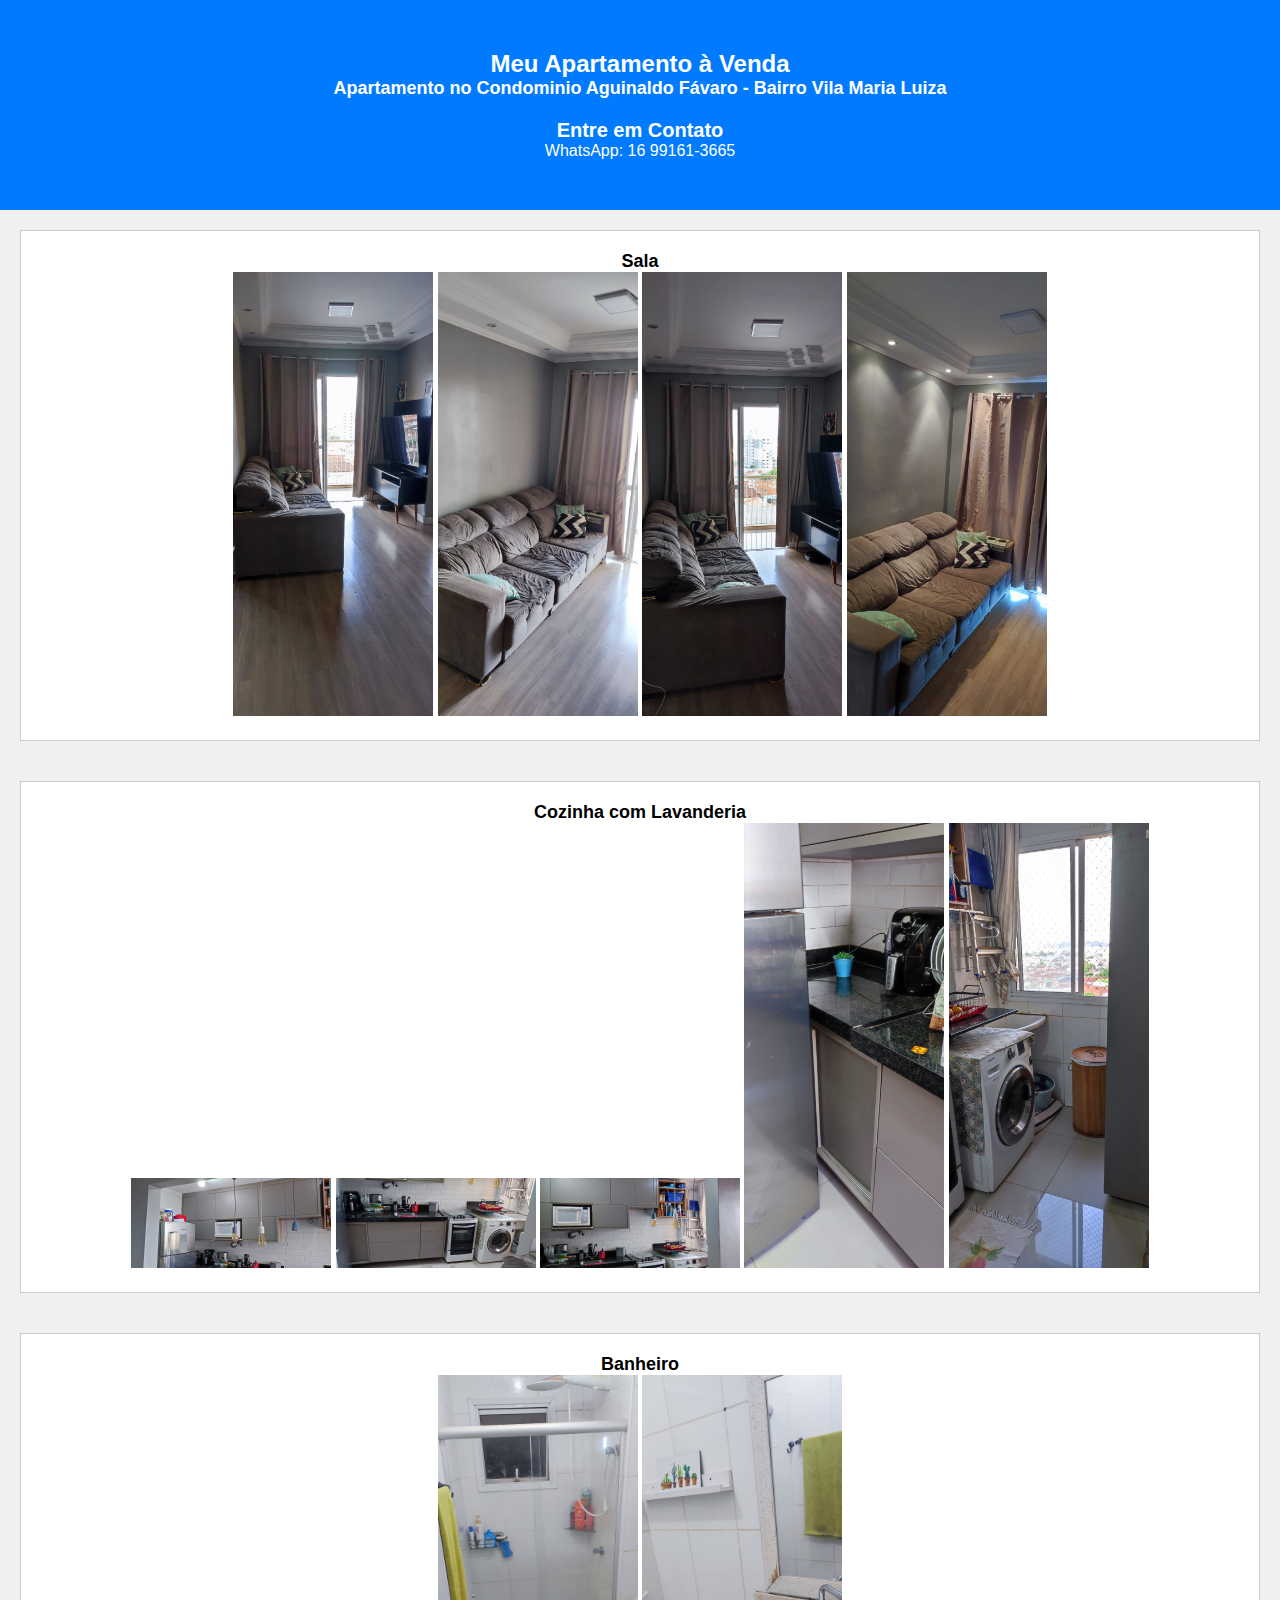
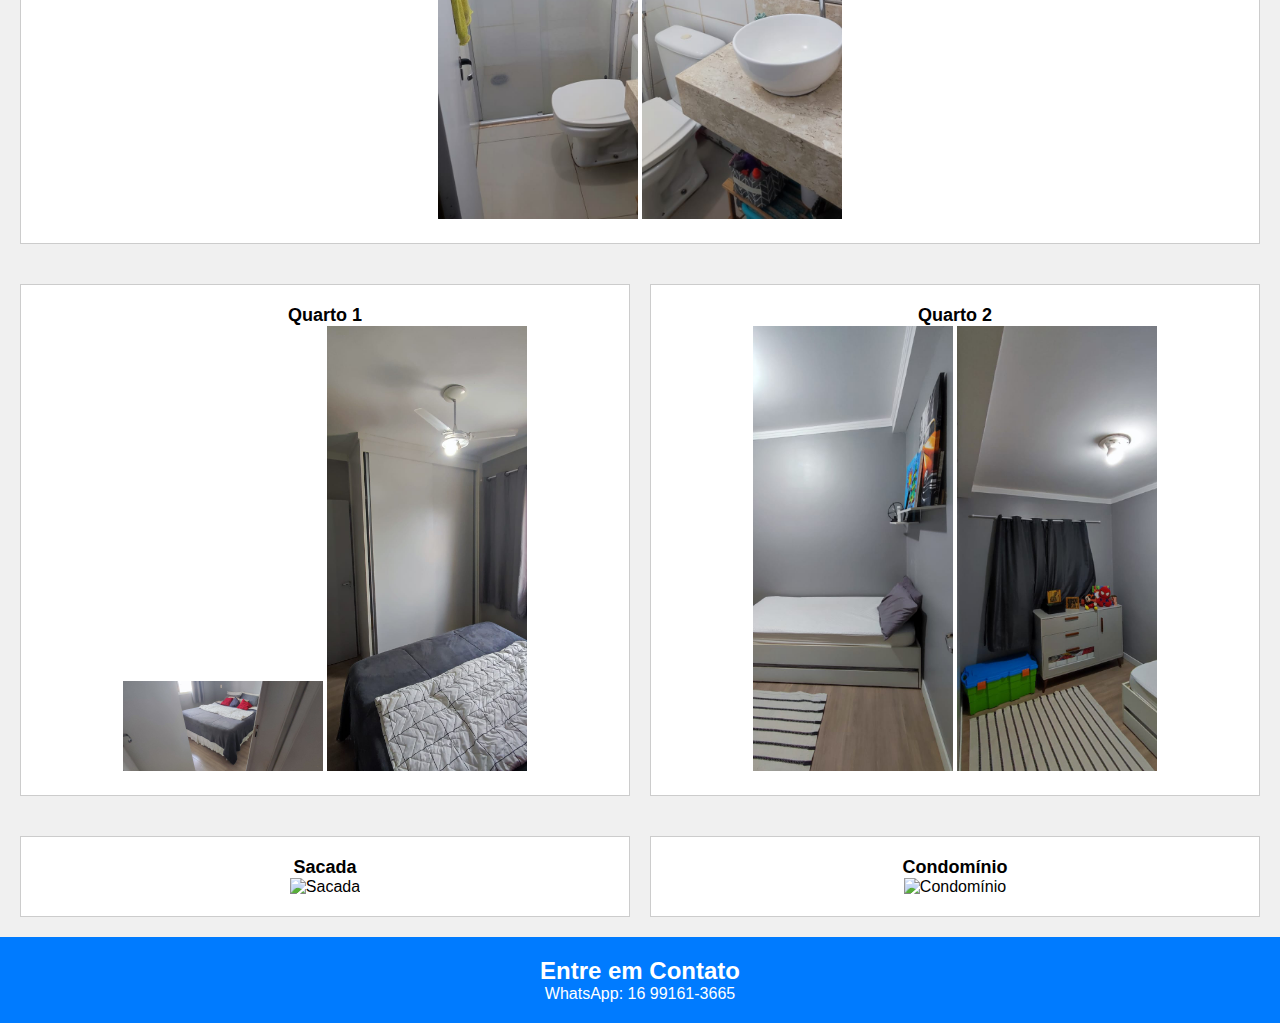
==== ape/vendendomeuape.html @ 802c03e7 "Add files via upload" ====
<!DOCTYPE html>
<html lang="en">
<head>
    <meta charset="UTF-8">
    <meta name="viewport" content="width=device-width, initial-scale=1.0">
    <link rel="stylesheet" href="css/style.css">
    <script src="js/script.js" defer></script>
    <title>Vendendo Meu Apê</title>
</head>
<body>
    <header>
        <h1>Meu Apartamento à Venda</h1>
        <h2>Apartamento no Condominio Aguinaldo Fávaro - Bairro Vila Maria Luiza</h2>
        <h3>Entre em Contato</h3>
        <p>WhatsApp: <a href="https://wa.me/16991613665">16 99161-3665</a></p>
    </header>

    <section class="room-photos">
        <div class="room">
            <h2>Sala</h2>
            <img src="img/sala1.jpg" alt="Sala1" class="enlarge">
            <img src="img/sala2.jpg" alt="Sala2" class="enlarge">
            <img src="img/sala3.jpg" alt="Sala3" class="enlarge">
            <img src="img/sala4.jpg" alt="Sala4" class="enlarge">
        </div>
    </section>
    <section class="room-photos">
        <div class="room">
            <h2>Cozinha com Lavanderia</h2>
            <img src="img/cozinha-1.jpg" alt="Cozinha" class="enlarge">
            <img src="img/cozinha-lavanderia.jpg" alt="Cozinha" class="enlarge">
            <img src="img/cozinha-lavanderia3.jpg" alt="Cozinha" class="enlarge">
            <img src="img/cozinha2.jpg" alt="Cozinha" class="enlarge">
            <img src="img/lavanderia.jpg" alt="Cozinha" class="enlarge">
        </div>  
    </section>
    <section class="room-photos">
        <div class="room">
            <h2>Banheiro</h2>
            <img src="img/baheiro1.jpg" alt="Banheiro" class="enlarge">
            <img src="img/banheiro2.jpg" alt="Banheiro" class="enlarge">
        </div>
    </section>
    <section class="room-photos">
        <div class="room">
            <h2>Quarto 1</h2>
            <img src="img/quarto1.jpg" alt="Quarto 1" class="enlarge">
            <img src="img/quarto1-2.jpg" alt="Quarto 1" class="enlarge">
        </div>
        <div class="room">
            <h2>Quarto 2</h2>
            <img src="img/quarto2-1.jpg" alt="Quarto 2" class="enlarge">
            <img src="img/quarto2-2.jpg" alt="Quarto 2" class="enlarge">
        </div>
    </section>
    <section class="room-photos">
        <div class="room">
            <h2>Sacada</h2>
            <img src="sacada.jpg" alt="Sacada" class="enlarge">
        </div>
        <div class="room">
            <h2>Condomínio</h2>
            <img src="condominio.jpg" alt="Condomínio" class="enlarge">
        </div>
    </section>

    <footer>
        <h1>Entre em Contato</h3>
        <p>WhatsApp: <a href="https://wa.me/16991613665">16 99161-3665</a></p>
    </footer>

    <!-- Modal para exibir imagens em tamanho maior -->
    <div id="imageModal" class="modal">
        <span class="close">&times;</span>
        <img class="modal-content" id="modalImage">
    </div>
</body>
</html>
---- ape/css/style.css ----
/* Reset CSS para zerar margens e preenchimentos padrão */
* {
    margin: 0;
    padding: 0;
    box-sizing: border-box;
}

body {
    font-family: Arial, sans-serif;
    background-color: #f0f0f0;
    margin: 0;
    padding: 0;
}

header {
    background-color: #007BFF;
    color: #fff;
    text-align: center;
    padding: 50px 0;
}

h1 {
    font-size: 24px;
}

.room-photos {
    display: grid;
    grid-template-columns: repeat(auto-fit, minmax(300px, 1fr));
    grid-gap: 20px;
    padding: 20px;
}

.room {
    background-color: #fff;
    border: 1px solid #ccc;
    padding: 20px;
    text-align: center;
}

h2 {
    font-size: 18px;
}

img {
    max-width: 200px;
    cursor: pointer;
    transition: transform 0.2s;
}

img:hover {
    transform: scale(1.1); /* Aumenta a imagem quando o mouse passa por cima */
}

footer {
    background-color: #007BFF;
    color: #fff;
    text-align: center;
    padding: 20px 0;
}

h3 {
    font-size: 20px;
    margin-top: 20px;
}

a {
    color: #fff;
    text-decoration: none;
}

/* Estilo para a exibição de imagens em tamanho maior (modal) */
.modal {
    display: none;
    position: fixed;
    z-index: 1;
    padding-top: 100px;
    left: 0;
    top: 0;
    width: 100%;
    height: 100%;
    background-color: rgba(0, 0, 0, 0.9);
}

.modal-content {
    display: block;
    margin: 0 auto;
    max-width: 90%;
    max-height: 90%;
}

.close {
    position: absolute;
    top: 20px;
    right: 30px;
    font-size: 30px;
    font-weight: bold;
    color: #fff;
    cursor: pointer;
}
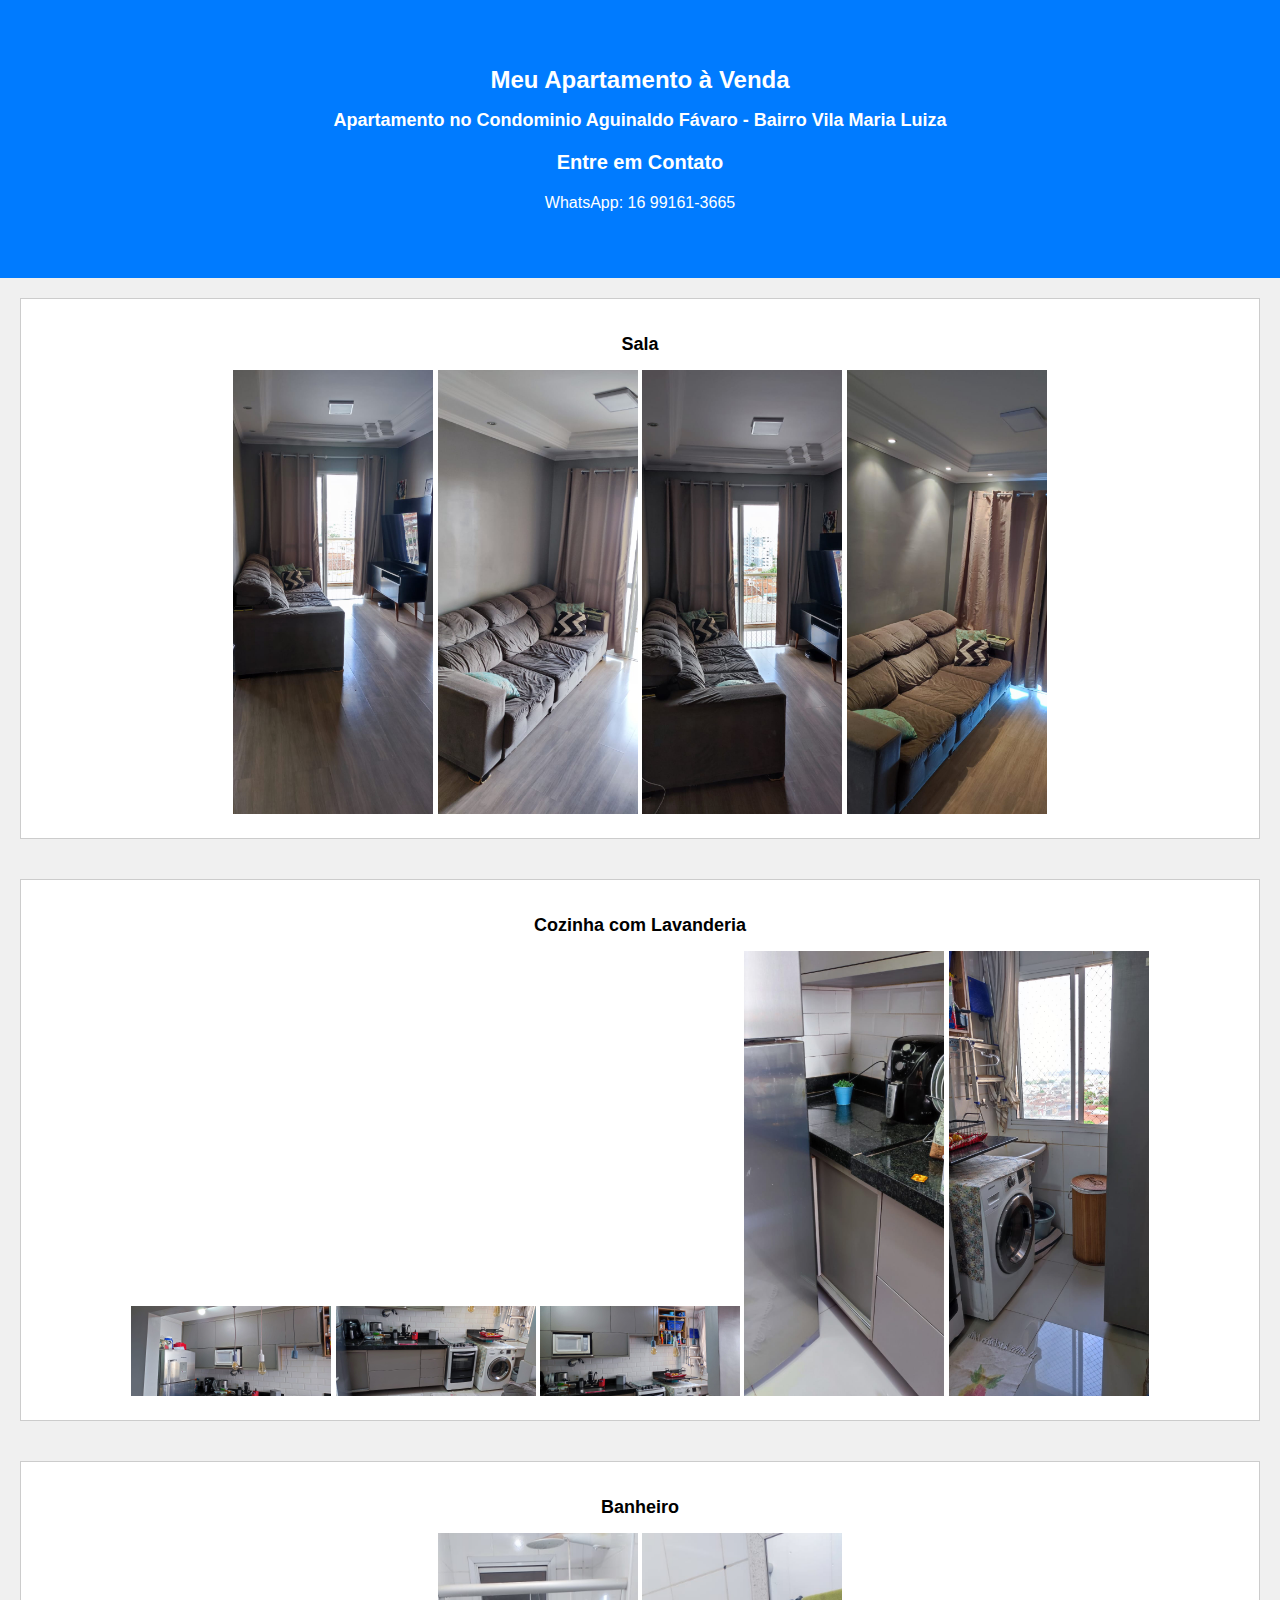
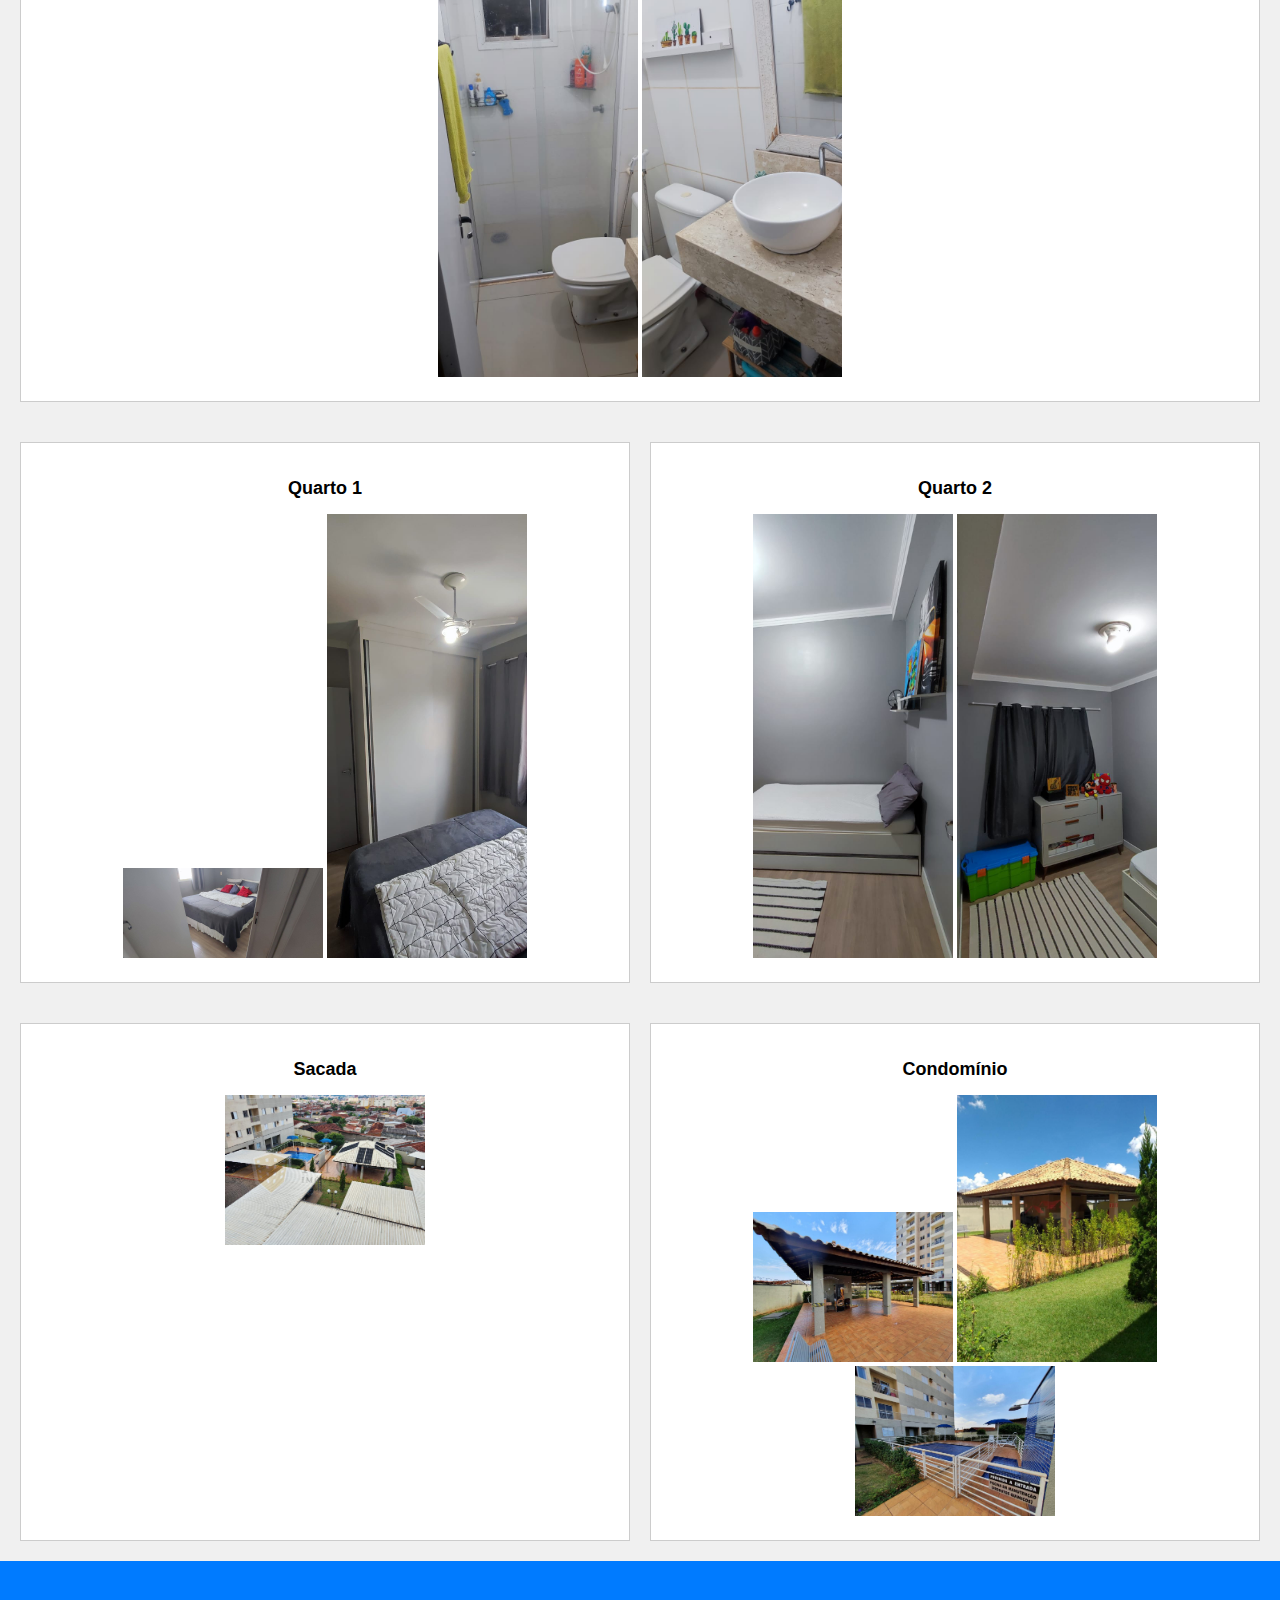
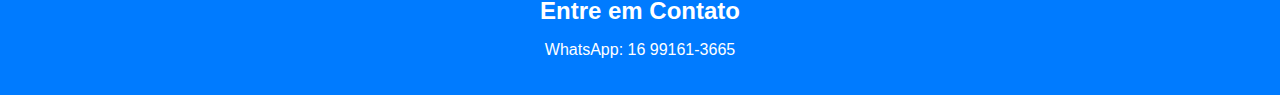
==== commit bc6da21a: "Update vendendomeuape.html" ====
--- a/ape/vendendomeuape.html
+++ b/ape/vendendomeuape.html
@@ -56,11 +56,13 @@
     <section class="room-photos">
         <div class="room">
             <h2>Sacada</h2>
-            <img src="sacada.jpg" alt="Sacada" class="enlarge">
+            <img src="img/condominio.jpg" alt="Sacada" class="enlarge">
         </div>
         <div class="room">
             <h2>Condomínio</h2>
-            <img src="condominio.jpg" alt="Condomínio" class="enlarge">
+            <img src="img/area churrasco.jpg" alt="Condomínio" class="enlarge">
+            <img src="img/area churrasco2.jpg" alt="Condomínio" class="enlarge">
+            <img src="img/piscina.jpg" alt="Condomínio" class="enlarge">
         </div>
     </section>
 
@@ -75,4 +77,4 @@
         <img class="modal-content" id="modalImage">
     </div>
 </body>
-</html>+</html>
--- a/ape/css/style.css
+++ b/ape/css/style.css
@@ -1,10 +1,4 @@
-/* Reset CSS para zerar margens e preenchimentos padrão */
-* {
-    margin: 0;
-    padding: 0;
-    box-sizing: border-box;
-}
-
+/* Estilos para telas maiores (desktop) */
 body {
     font-family: Arial, sans-serif;
     background-color: #f0f0f0;
@@ -48,7 +42,7 @@
 }
 
 img:hover {
-    transform: scale(1.1); /* Aumenta a imagem quando o mouse passa por cima */
+    transform: scale(1.1);
 }
 
 footer {
@@ -97,3 +91,37 @@
     color: #fff;
     cursor: pointer;
 }
+
+/* Estilos para telas menores (responsivos) */
+@media (max-width: 768px) {
+    header {
+        padding: 20px 0;
+    }
+
+    h1 {
+        font-size: 20px;
+    }
+
+    .room-photos {
+        grid-template-columns: repeat(auto-fit, minmax(150px, 1fr));
+        grid-gap: 10px;
+        padding: 10px;
+    }
+
+    .room {
+        padding: 10px;
+    }
+
+    h2 {
+        font-size: 16px;
+    }
+
+    img {
+        max-width: 100%;
+    }
+
+    h3 {
+        font-size: 18px;
+        margin-top: 10px;
+    }
+}
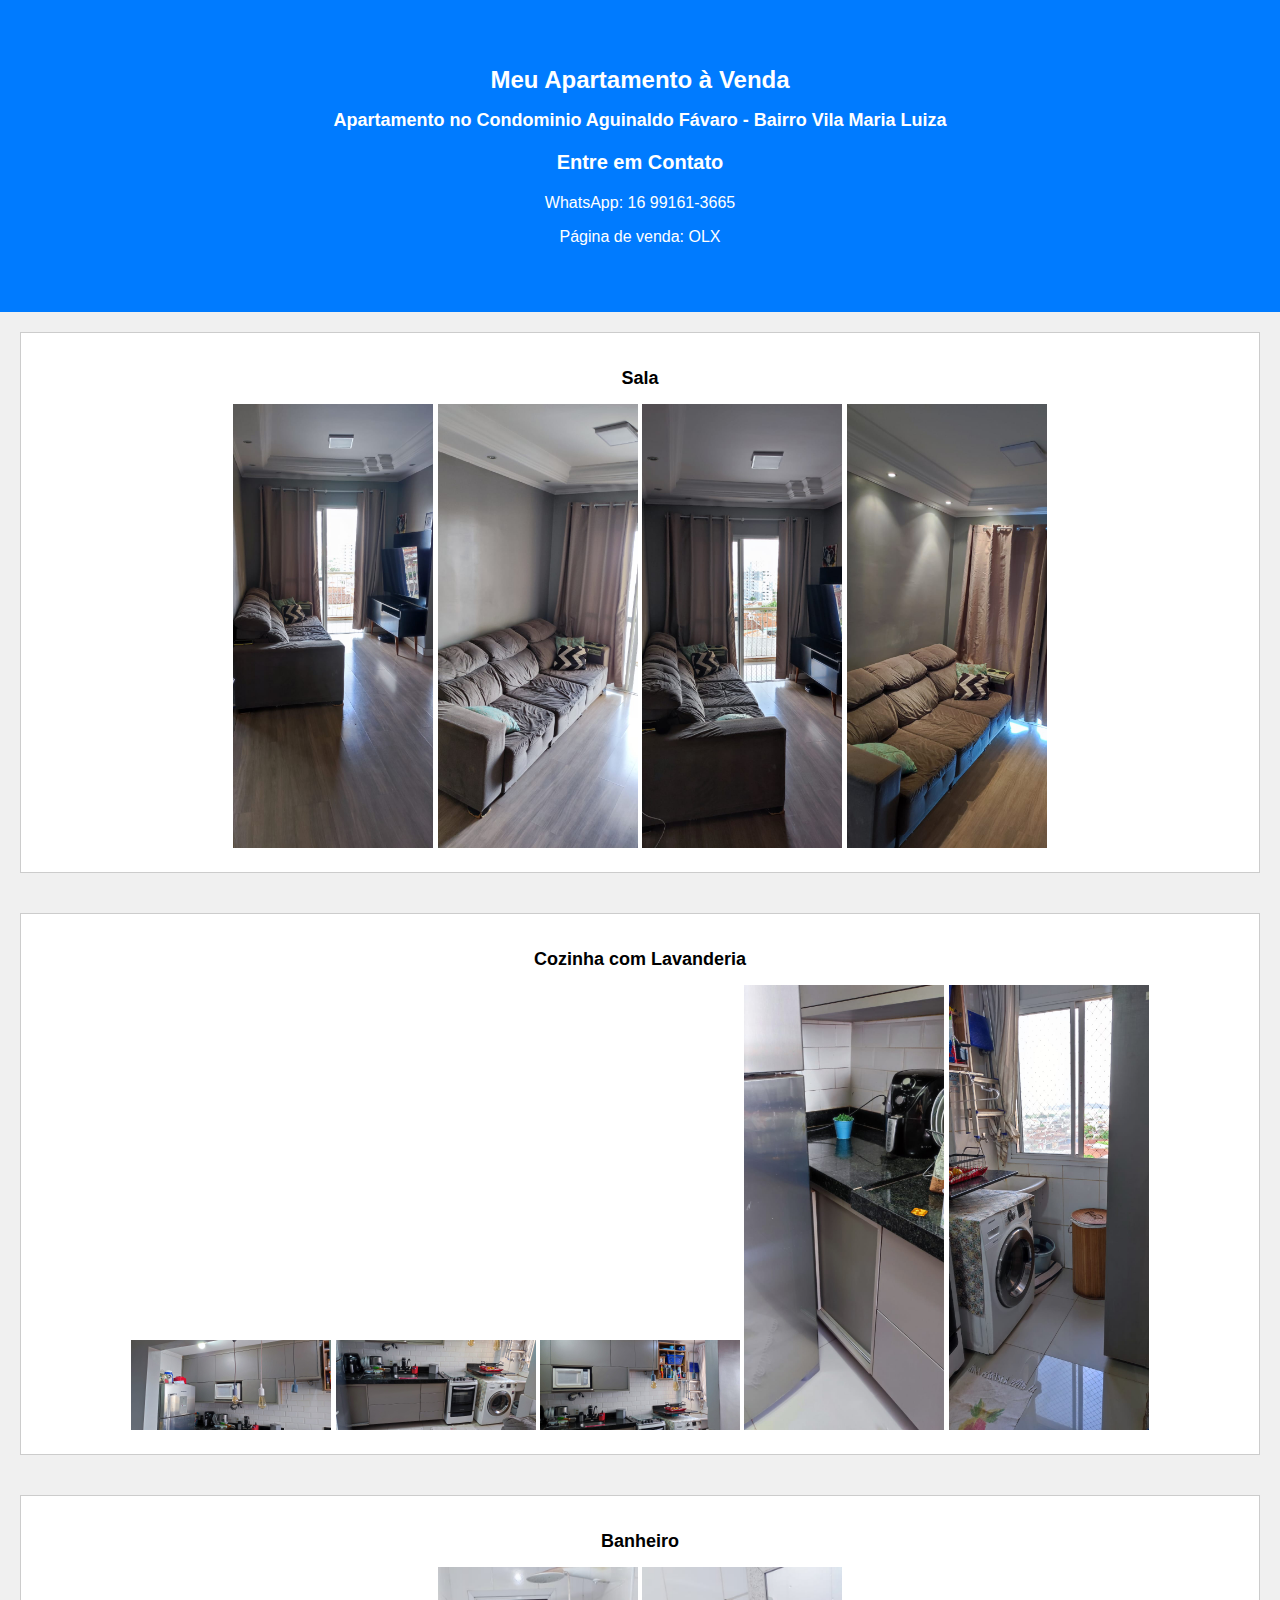
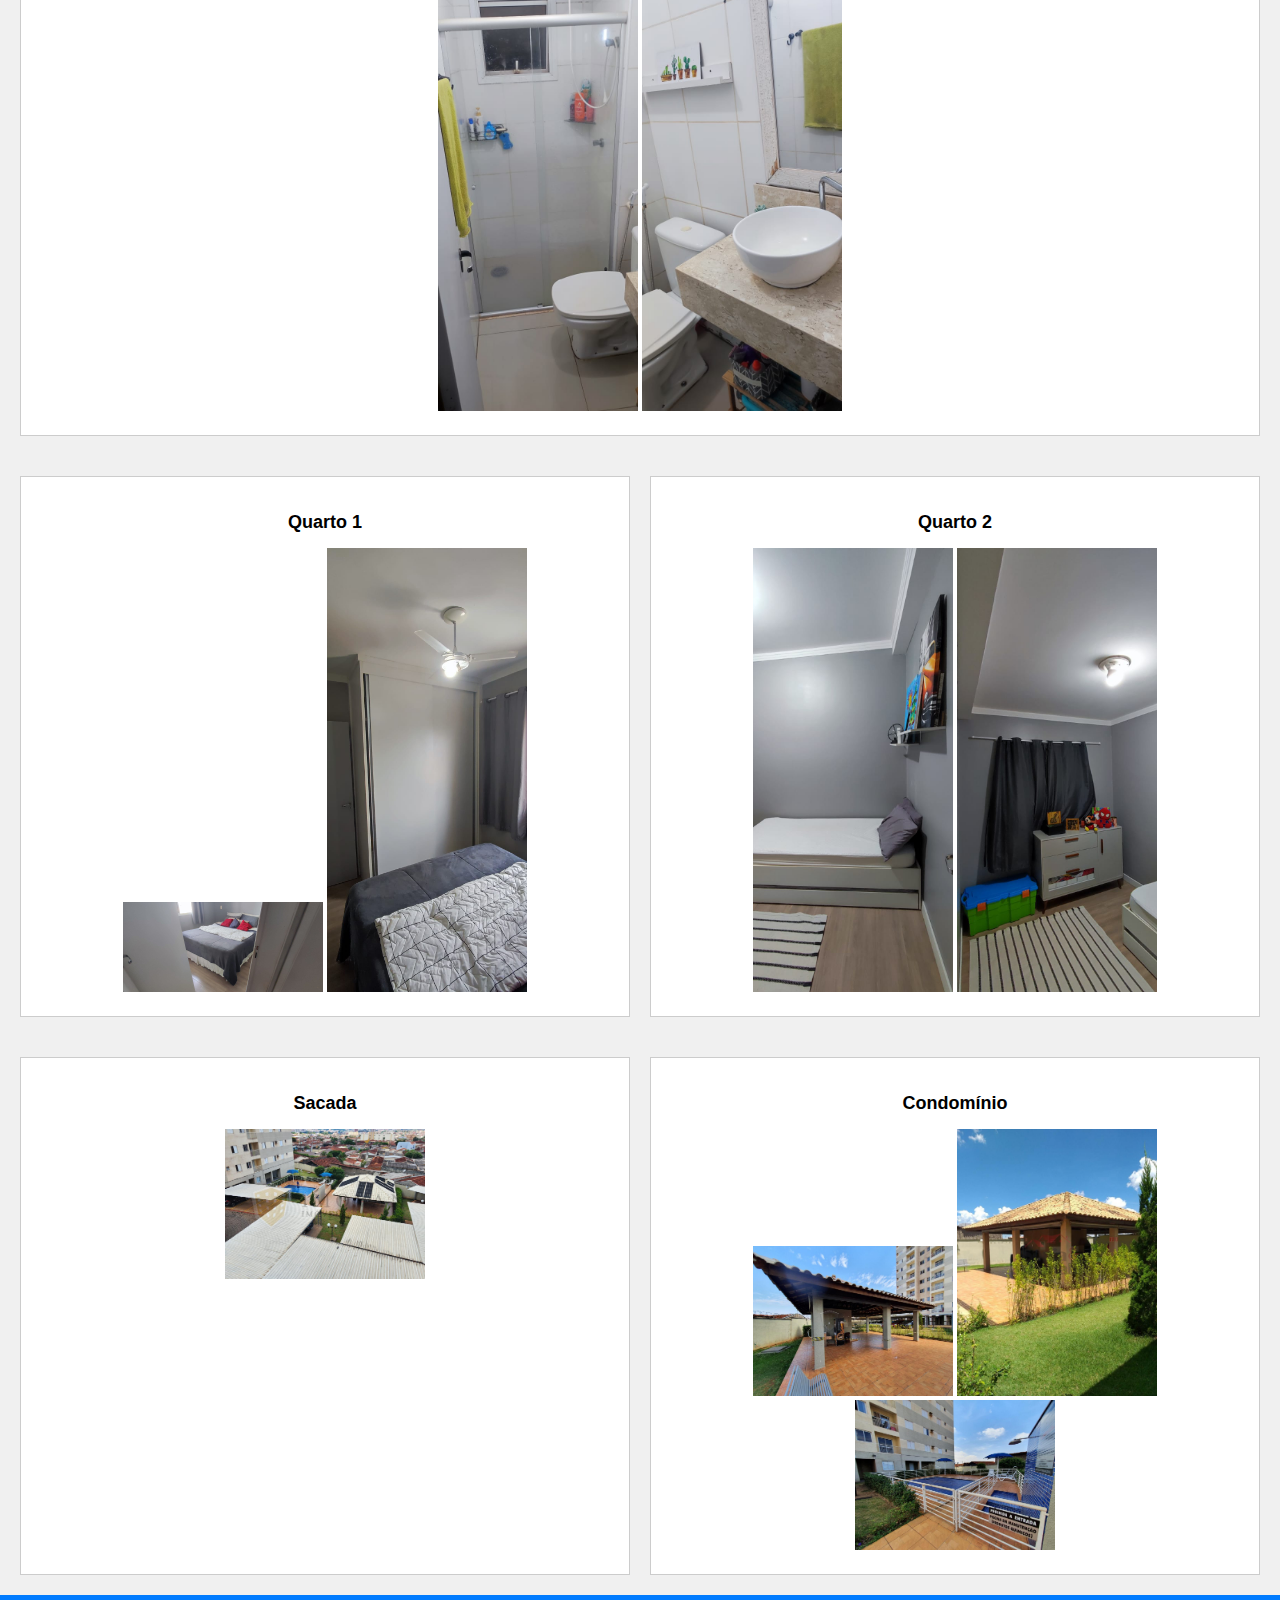
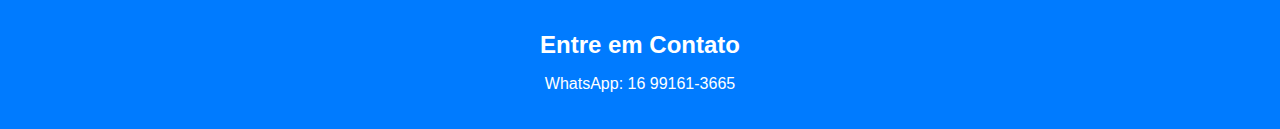
==== commit 5bde98b5: "Update vendendomeuape.html" ====
--- a/ape/vendendomeuape.html
+++ b/ape/vendendomeuape.html
@@ -13,6 +13,9 @@
         <h2>Apartamento no Condominio Aguinaldo Fávaro - Bairro Vila Maria Luiza</h2>
         <h3>Entre em Contato</h3>
         <p>WhatsApp: <a href="https://wa.me/16991613665">16 99161-3665</a></p>
+        <p>Página de venda: 
+            <a href="https://sp.olx.com.br/regiao-de-ribeirao-preto/imoveis/apartamento-de-2-quartos-com-vista-panoramica-no-condominio-aguinaldo-favaro-1243967428?">OLX</a>
+        </p>
     </header>
 
     <section class="room-photos">
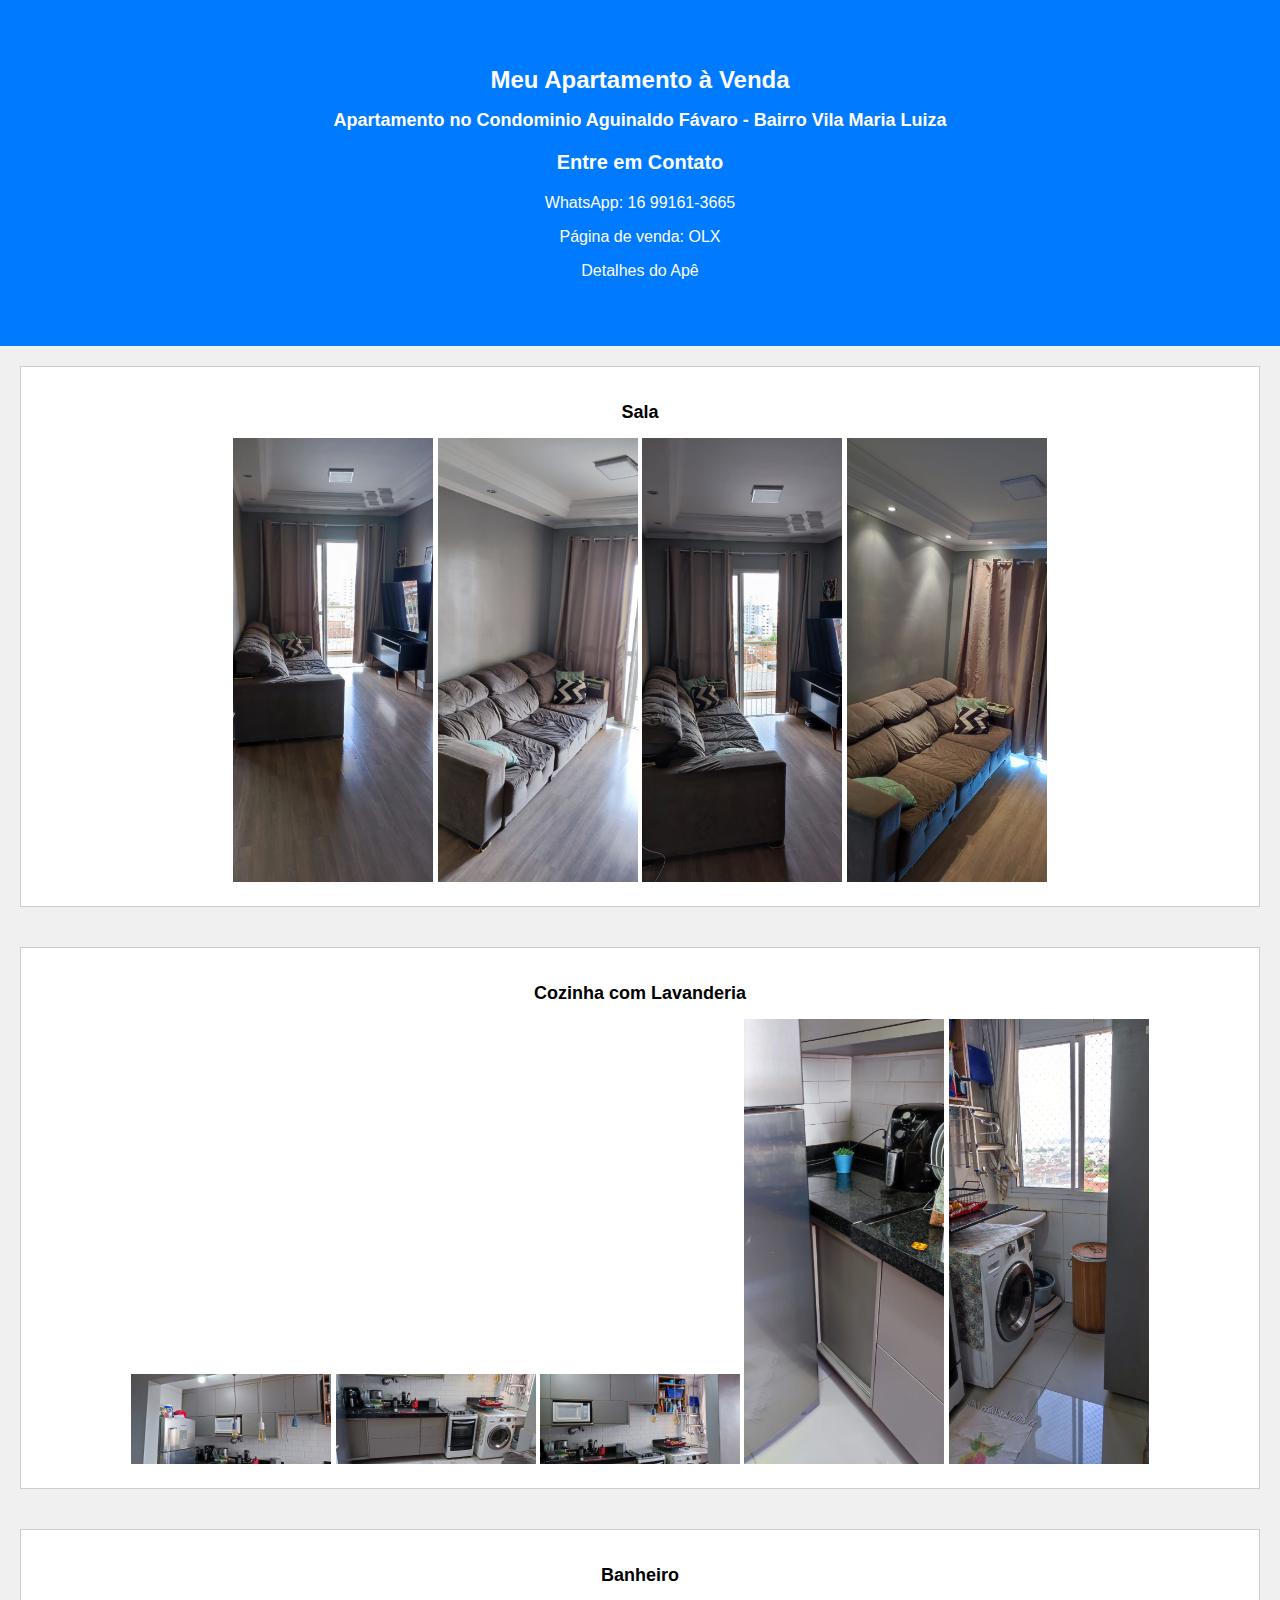
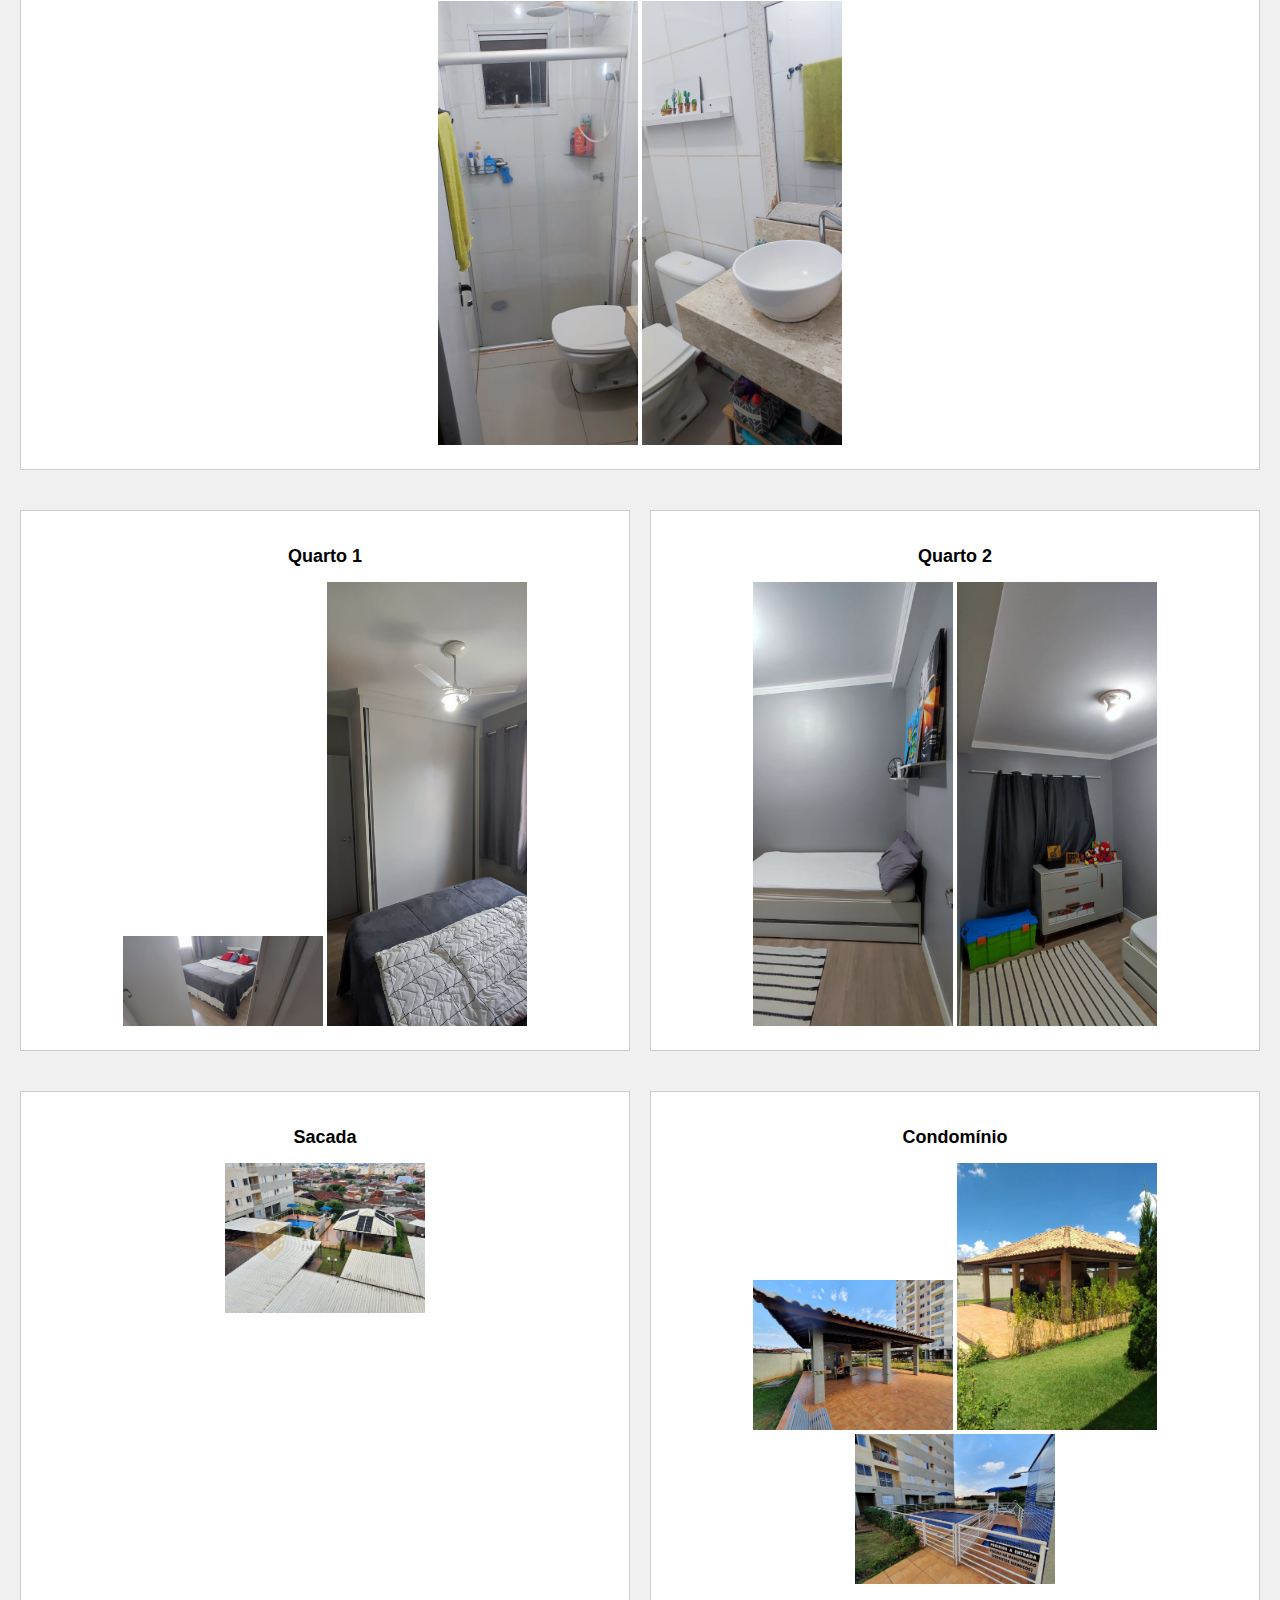
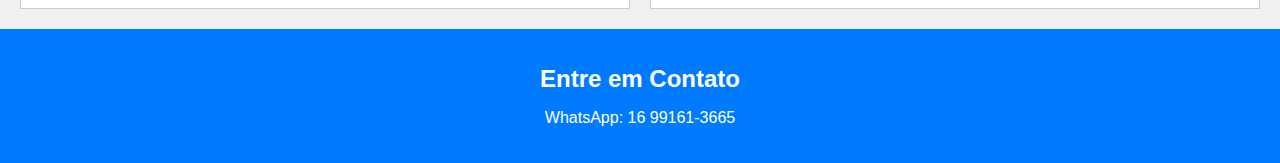
==== commit 4f33f792: "Update vendendomeuape.html" ====
--- a/ape/vendendomeuape.html
+++ b/ape/vendendomeuape.html
@@ -16,6 +16,7 @@
         <p>Página de venda: 
             <a href="https://sp.olx.com.br/regiao-de-ribeirao-preto/imoveis/apartamento-de-2-quartos-com-vista-panoramica-no-condominio-aguinaldo-favaro-1243967428?">OLX</a>
         </p>
+        <a href="informacoesape.html"><p>Detalhes do Apê</p></a>
     </header>
 
     <section class="room-photos">
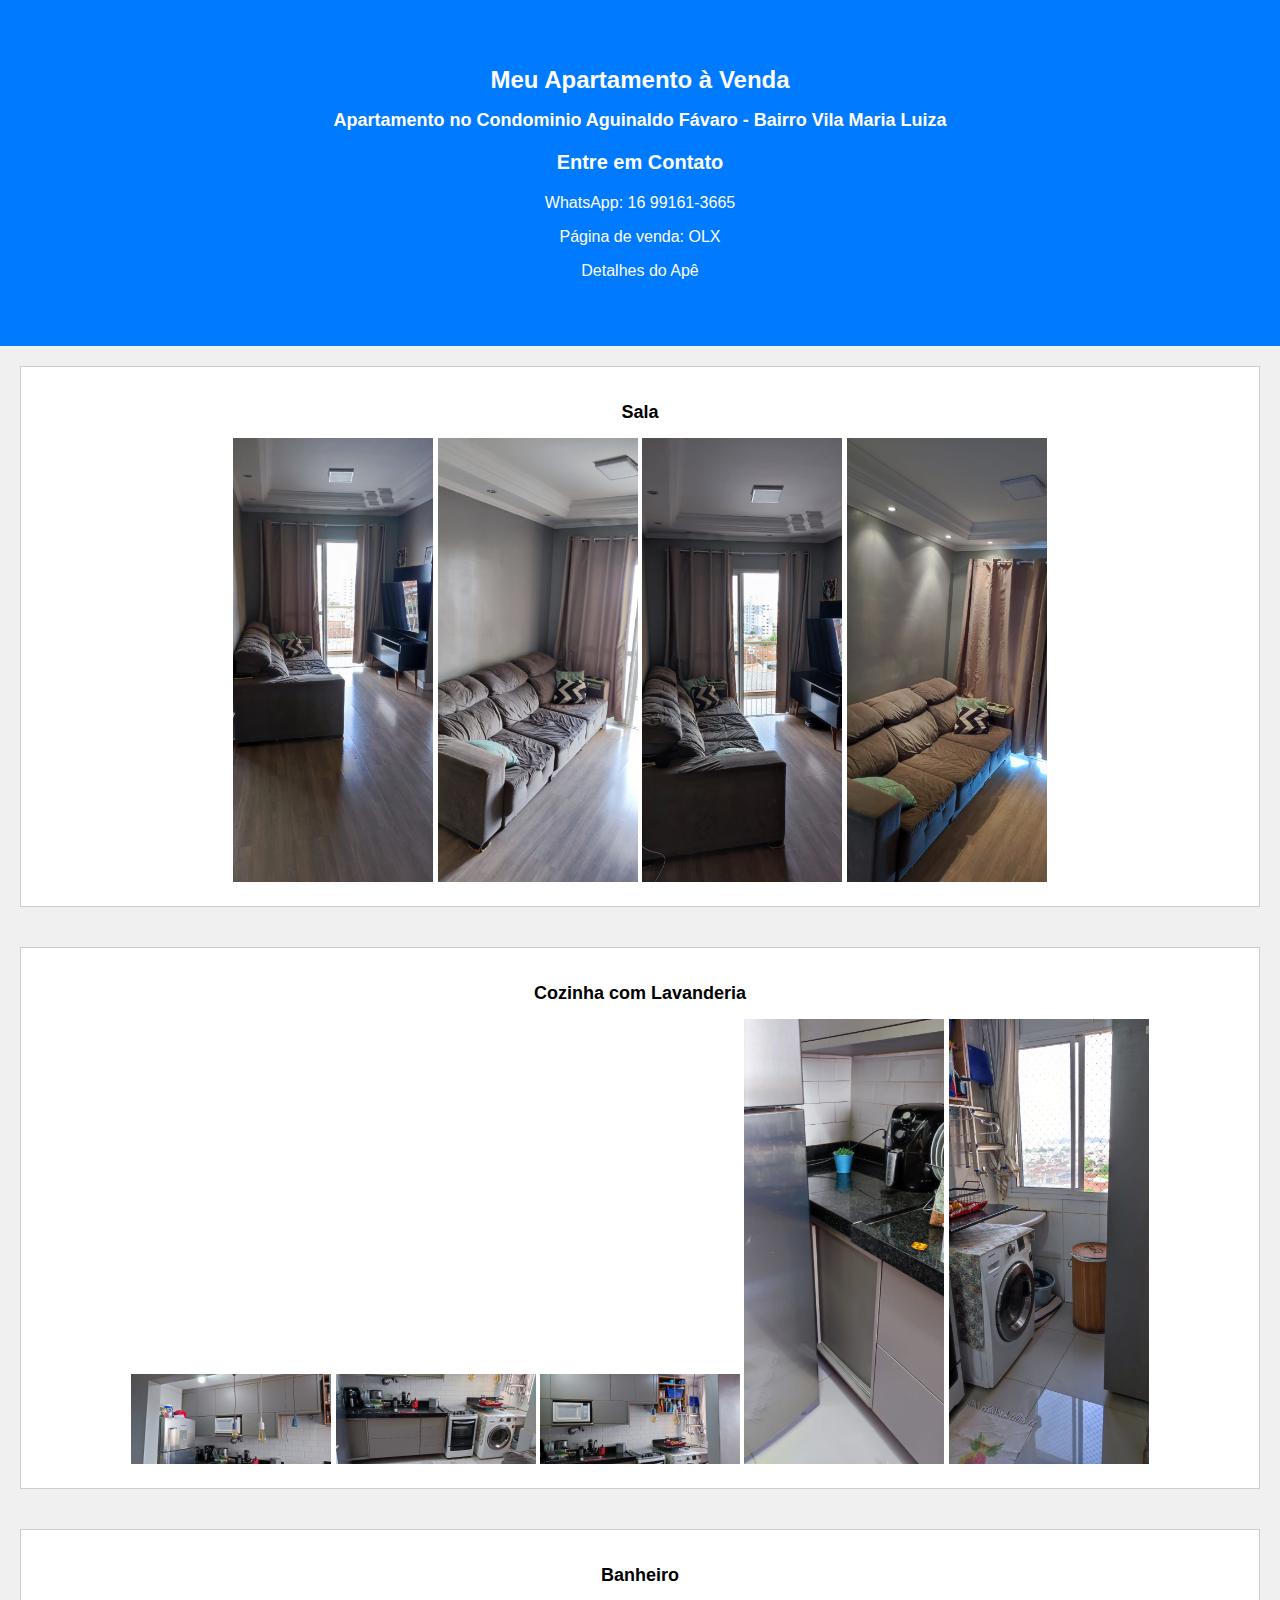
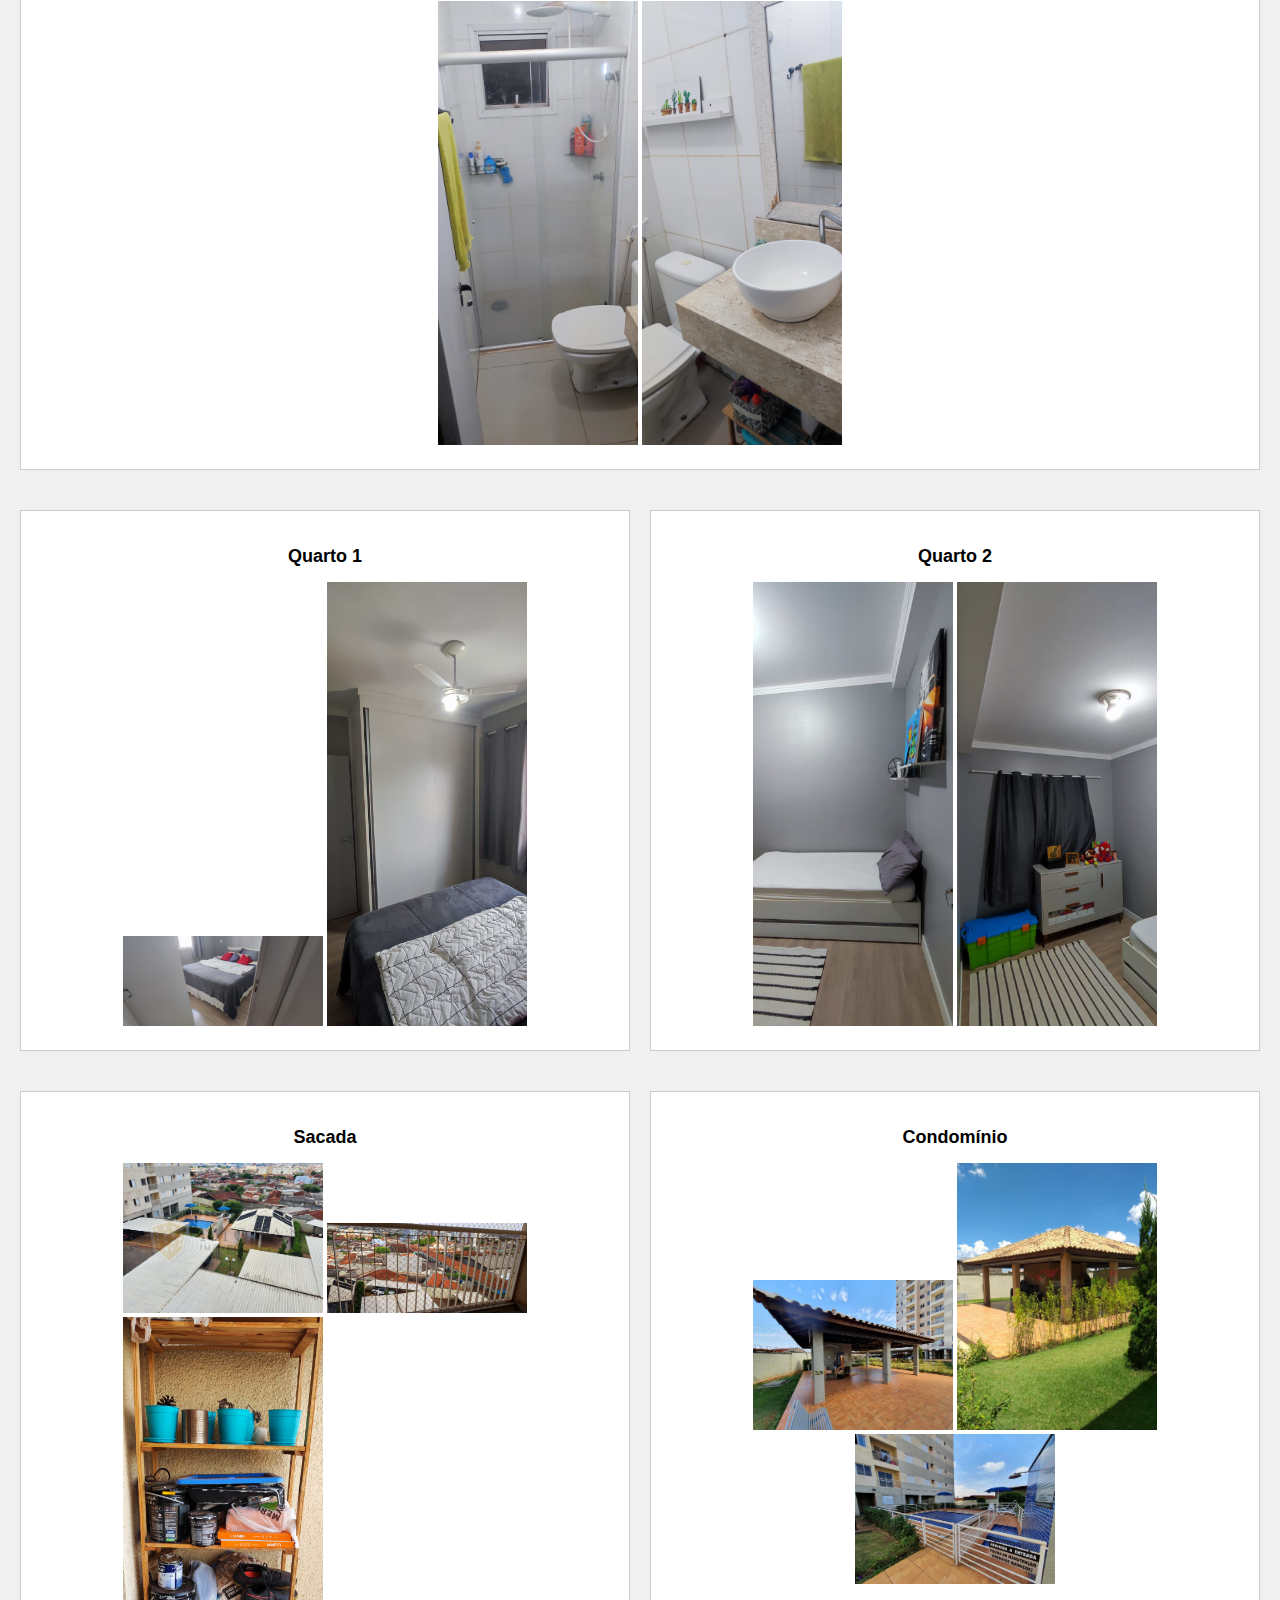
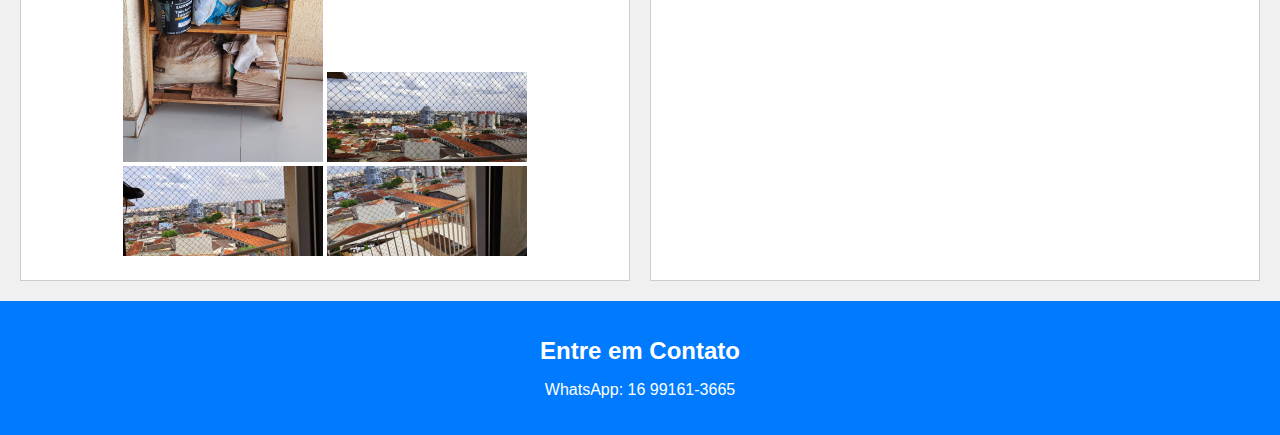
==== commit b4f415ff: "Update vendendomeuape.html" ====
--- a/ape/vendendomeuape.html
+++ b/ape/vendendomeuape.html
@@ -61,6 +61,11 @@
         <div class="room">
             <h2>Sacada</h2>
             <img src="img/condominio.jpg" alt="Sacada" class="enlarge">
+            <img src="img/sacada1.jpg" alt="Sacada" class="enlarge">
+            <img src="img/sacada2.jpg" alt="Sacada" class="enlarge">
+            <img src="img/sacada3.jpg" alt="Sacada" class="enlarge">
+            <img src="img/sacada4.jpg" alt="Sacada" class="enlarge">
+            <img src="img/sacada5.jpg" alt="Sacada" class="enlarge">
         </div>
         <div class="room">
             <h2>Condomínio</h2>
